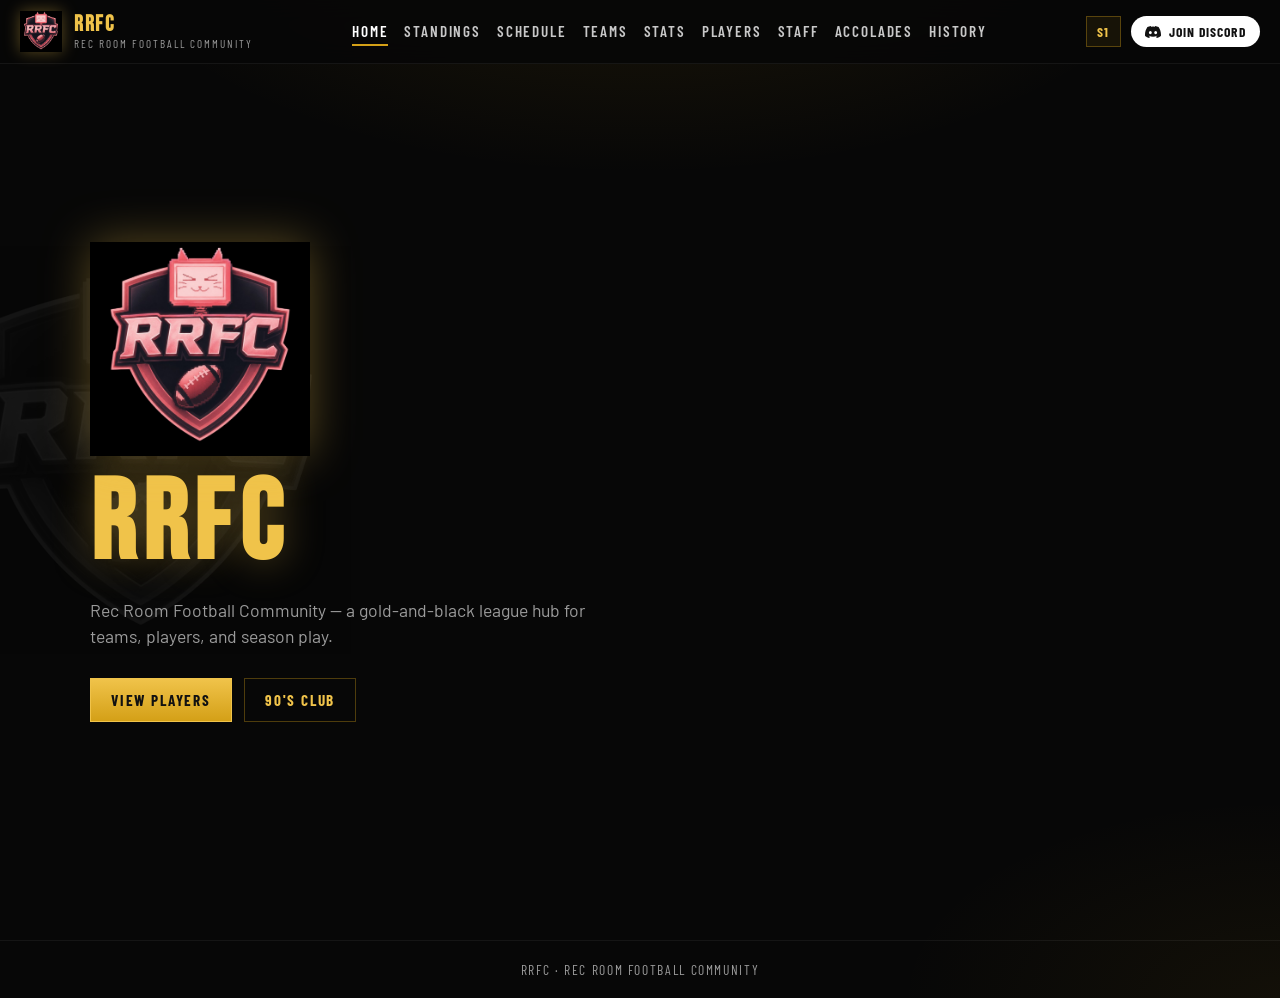
==== index.html @ 1520e2e9 "Add RRFC league website" ====
<!DOCTYPE html>
<html lang="en">
  <head>
    <meta charset="UTF-8" />
    <meta name="viewport" content="width=device-width, initial-scale=1" />
    <title>RRFC — Rec Room Football Community</title>
    <meta name="description" content="Rec Room Football Community — league hub for standings, schedule, teams, and players." />
    <link rel="icon" href="assets/logo.png" type="image/png" />
    <link rel="preconnect" href="https://fonts.googleapis.com" />
    <link rel="preconnect" href="https://fonts.gstatic.com" crossorigin />
    <link
      href="https://fonts.googleapis.com/css2?family=Barlow+Condensed:wght@500;600;700&family=Barlow:wght@400;500;600&family=Bebas+Neue&display=swap"
      rel="stylesheet"
    />
    <link rel="stylesheet" href="css/styles.css" />
  </head>
  <body>
    <header class="site-header">
      <a class="brand" href="index.html">
        <img src="assets/logo.png" alt="RRFC logo" />
        <div class="brand-text">
          <strong>RRFC</strong>
          <span>Rec Room Football Community</span>
        </div>
      </a>

      <nav class="nav" id="nav" aria-label="Primary">
        <a class="active" href="index.html">Home</a>
        <a href="standings.html">Standings</a>
        <a href="schedule.html">Schedule</a>
        <a href="teams.html">Teams</a>
        <a href="stats.html">Stats</a>
        <a href="players.html">Players</a>
        <a href="staff.html">Staff</a>
        <a href="accolades.html">Accolades</a>
        <a href="history.html">History</a>
      </nav>

      <div class="header-actions">
        <span class="season-pill">S1</span>
        <a class="btn-discord" href="https://discord.gg/rrfc" target="_blank" rel="noopener noreferrer">
          <svg viewBox="0 0 24 24" aria-hidden="true" fill="currentColor">
            <path
              d="M20.317 4.37a19.8 19.8 0 0 0-4.885-1.515.074.074 0 0 0-.079.037c-.21.375-.444.864-.608 1.25a18.27 18.27 0 0 0-5.487 0 12.64 12.64 0 0 0-.617-1.25.077.077 0 0 0-.079-.037A19.74 19.74 0 0 0 3.677 4.37a.07.07 0 0 0-.032.027C.533 9.046-.32 13.58.099 18.057a.08.08 0 0 0 .031.057 19.9 19.9 0 0 0 5.993 3.03.078.078 0 0 0 .084-.028c.462-.63.874-1.295 1.226-1.994a.076.076 0 0 0-.041-.106 13.1 13.1 0 0 1-1.872-.892.077.077 0 0 1-.008-.128c.126-.094.252-.192.373-.292a.074.074 0 0 1 .078-.01c3.928 1.793 8.18 1.793 12.062 0a.074.074 0 0 1 .079.009c.12.1.247.198.373.292a.077.077 0 0 1-.006.127 12.3 12.3 0 0 1-1.873.892.077.077 0 0 0-.041.107c.36.698.772 1.362 1.225 1.993a.076.076 0 0 0 .084.028 19.84 19.84 0 0 0 6.002-3.03.077.077 0 0 0 .032-.054c.5-5.177-.838-9.674-3.549-13.66a.061.061 0 0 0-.031-.03zM8.02 15.33c-1.183 0-2.157-1.085-2.157-2.419 0-1.333.956-2.419 2.157-2.419 1.21 0 2.176 1.096 2.157 2.42 0 1.333-.956 2.418-2.157 2.418zm7.975 0c-1.183 0-2.157-1.085-2.157-2.419 0-1.333.955-2.419 2.157-2.419 1.21 0 2.176 1.096 2.157 2.42 0 1.333-.946 2.418-2.157 2.418z"
            />
          </svg>
          <span>Join Discord</span>
        </a>
        <button class="menu-toggle" type="button" data-menu-toggle aria-expanded="false">Menu</button>
      </div>
    </header>

    <main>
      <section class="home-hero">
        <img class="league-mark" src="assets/logo.png" alt="" />
        <h1>RRFC</h1>
        <p>
          Rec Room Football Community — a gold-and-black league hub for teams, players, and
          season play.
        </p>
        <div class="cta-row">
          <a class="btn-primary" href="players.html">View Players</a>
          <a class="btn-ghost" href="players.html#club-90">90's Club</a>
        </div>
      </section>
    </main>

    <footer class="site-footer">RRFC · Rec Room Football Community</footer>
    <script src="js/main.js"></script>
  </body>
</html>
---- css/styles.css ----
/* RRFC — Gold & Black */
:root {
  --bg: #070707;
  --bg-elevated: #101010;
  --bg-soft: #161616;
  --gold: #d4a017;
  --gold-bright: #f0c34a;
  --gold-dim: #8a6a12;
  --gold-glow: rgba(240, 195, 74, 0.35);
  --text: #f5f5f5;
  --muted: #9b9b9b;
  --line: rgba(212, 160, 23, 0.35);
  --rank: #1f8a6e;
  --rank-text: #d8fff3;
  --danger: #c43c3c;
  --nav-h: 64px;
  --font-display: "Bebas Neue", "Impact", sans-serif;
  --font-ui: "Barlow Condensed", "Arial Narrow", sans-serif;
  --font-body: "Barlow", "Segoe UI", sans-serif;
}

*,
*::before,
*::after {
  box-sizing: border-box;
}

html {
  scroll-behavior: smooth;
}

body {
  margin: 0;
  min-height: 100vh;
  color: var(--text);
  font-family: var(--font-body);
  background:
    radial-gradient(ellipse 80% 50% at 50% -10%, rgba(212, 160, 23, 0.12), transparent 55%),
    radial-gradient(ellipse 60% 40% at 100% 100%, rgba(212, 160, 23, 0.06), transparent 50%),
    var(--bg);
  overflow-x: hidden;
}

body::before {
  content: "";
  position: fixed;
  inset: 0;
  pointer-events: none;
  z-index: 0;
  opacity: 0.07;
  background-image: url("../assets/logo.png");
  background-repeat: no-repeat;
  background-position: left -8% center, right -8% center;
  background-size: min(42vw, 420px), min(42vw, 420px);
  filter: grayscale(1) contrast(1.1);
}

a {
  color: inherit;
  text-decoration: none;
}

img {
  max-width: 100%;
  display: block;
}

.site-header {
  position: sticky;
  top: 0;
  z-index: 50;
  height: var(--nav-h);
  display: flex;
  align-items: center;
  justify-content: space-between;
  gap: 1rem;
  padding: 0 1.25rem;
  background: rgba(7, 7, 7, 0.92);
  border-bottom: 1px solid rgba(255, 255, 255, 0.06);
  backdrop-filter: blur(12px);
}

.brand {
  display: flex;
  align-items: center;
  gap: 0.75rem;
  flex-shrink: 0;
}

.brand img {
  width: 42px;
  height: 42px;
  object-fit: contain;
  filter: drop-shadow(0 0 8px var(--gold-glow));
  animation: logo-pulse 4s ease-in-out infinite;
}

.brand-text {
  display: flex;
  flex-direction: column;
  line-height: 1;
}

.brand-text strong {
  font-family: var(--font-display);
  font-size: 1.35rem;
  letter-spacing: 0.08em;
  color: var(--gold-bright);
}

.brand-text span {
  font-family: var(--font-ui);
  font-size: 0.7rem;
  letter-spacing: 0.18em;
  text-transform: uppercase;
  color: var(--muted);
  margin-top: 0.2rem;
}

.nav {
  display: flex;
  align-items: center;
  justify-content: center;
  gap: 0.15rem 1rem;
  flex-wrap: wrap;
  font-family: var(--font-ui);
  font-size: 0.95rem;
  font-weight: 600;
  letter-spacing: 0.12em;
  text-transform: uppercase;
}

.nav a {
  color: rgba(255, 255, 255, 0.78);
  padding: 0.25rem 0;
  border-bottom: 2px solid transparent;
  transition: color 0.2s ease, border-color 0.2s ease;
}

.nav a:hover,
.nav a.active {
  color: #fff;
  border-bottom-color: var(--gold);
}

.header-actions {
  display: flex;
  align-items: center;
  gap: 0.65rem;
  flex-shrink: 0;
}

.season-pill {
  font-family: var(--font-ui);
  font-weight: 700;
  letter-spacing: 0.08em;
  font-size: 0.85rem;
  padding: 0.35rem 0.65rem;
  border: 1px solid var(--line);
  color: var(--gold-bright);
  background: rgba(212, 160, 23, 0.08);
}

.btn-discord {
  display: inline-flex;
  align-items: center;
  gap: 0.45rem;
  font-family: var(--font-ui);
  font-weight: 700;
  letter-spacing: 0.08em;
  text-transform: uppercase;
  font-size: 0.85rem;
  padding: 0.45rem 0.9rem;
  border-radius: 999px;
  background: #fff;
  color: #111;
  transition: transform 0.2s ease, box-shadow 0.2s ease;
}

.btn-discord:hover {
  transform: translateY(-1px);
  box-shadow: 0 6px 18px rgba(255, 255, 255, 0.15);
}

.btn-discord svg {
  width: 16px;
  height: 16px;
}

.menu-toggle {
  display: none;
  background: transparent;
  border: 1px solid var(--line);
  color: var(--gold-bright);
  font-family: var(--font-ui);
  letter-spacing: 0.1em;
  text-transform: uppercase;
  padding: 0.4rem 0.7rem;
  cursor: pointer;
}

main {
  position: relative;
  z-index: 1;
  width: min(1100px, calc(100% - 2rem));
  margin: 0 auto;
  padding: 2.5rem 0 4rem;
}

/* Home */
.home-hero {
  min-height: calc(100vh - var(--nav-h) - 4rem);
  display: grid;
  align-content: center;
  gap: 1.25rem;
  padding: 2rem 0 3rem;
  animation: rise 0.8s ease both;
}

.home-hero .league-mark {
  width: min(220px, 45vw);
  filter: drop-shadow(0 0 24px var(--gold-glow));
  animation: logo-pulse 4s ease-in-out infinite;
}

.home-hero h1 {
  margin: 0;
  font-family: var(--font-display);
  font-size: clamp(3.5rem, 12vw, 7rem);
  letter-spacing: 0.06em;
  line-height: 0.9;
  color: var(--gold-bright);
  text-shadow: 0 0 40px var(--gold-glow);
}

.home-hero p {
  margin: 0;
  max-width: 34rem;
  color: var(--muted);
  font-size: 1.1rem;
  line-height: 1.5;
}

.cta-row {
  display: flex;
  flex-wrap: wrap;
  gap: 0.75rem;
  margin-top: 0.5rem;
}

.btn-primary,
.btn-ghost {
  display: inline-flex;
  align-items: center;
  justify-content: center;
  font-family: var(--font-ui);
  font-weight: 700;
  letter-spacing: 0.12em;
  text-transform: uppercase;
  font-size: 0.95rem;
  padding: 0.75rem 1.25rem;
  transition: transform 0.2s ease, background 0.2s ease, border-color 0.2s ease;
}

.btn-primary {
  background: linear-gradient(180deg, var(--gold-bright), var(--gold));
  color: #111;
  border: 1px solid var(--gold-bright);
}

.btn-primary:hover {
  transform: translateY(-2px);
}

.btn-ghost {
  border: 1px solid var(--line);
  color: var(--gold-bright);
  background: transparent;
}

.btn-ghost:hover {
  border-color: var(--gold-bright);
  transform: translateY(-2px);
}

/* Player profile */
.player-layout {
  display: grid;
  grid-template-columns: minmax(220px, 340px) 1fr;
  gap: 2.5rem;
  align-items: center;
  animation: rise 0.7s ease both;
}

.player-avatar {
  position: relative;
  aspect-ratio: 3 / 4;
  background:
    linear-gradient(180deg, transparent 55%, rgba(0, 0, 0, 0.85)),
    radial-gradient(circle at 50% 30%, rgba(212, 160, 23, 0.15), transparent 55%),
    var(--bg-soft);
  border: 1px solid rgba(255, 255, 255, 0.06);
  overflow: hidden;
}

.player-avatar img {
  width: 100%;
  height: 100%;
  object-fit: cover;
  object-position: center top;
}

.avatar-placeholder {
  width: 100%;
  height: 100%;
  display: grid;
  place-items: center;
  font-family: var(--font-ui);
  letter-spacing: 0.16em;
  text-transform: uppercase;
  color: var(--muted);
  background:
    repeating-linear-gradient(
      -45deg,
      transparent,
      transparent 8px,
      rgba(255, 255, 255, 0.02) 8px,
      rgba(255, 255, 255, 0.02) 16px
    );
}

.player-info {
  display: flex;
  flex-direction: column;
  gap: 0.85rem;
  min-width: 0;
}

.team-name {
  margin: 0;
  font-family: var(--font-ui);
  font-size: 0.95rem;
  font-weight: 600;
  letter-spacing: 0.22em;
  text-transform: uppercase;
  color: var(--gold-bright);
}

.player-name-row {
  display: flex;
  flex-wrap: wrap;
  align-items: center;
  gap: 0.75rem 1rem;
}

.player-name {
  margin: 0;
  font-family: var(--font-display);
  font-size: clamp(3.5rem, 10vw, 6.5rem);
  letter-spacing: 0.04em;
  line-height: 0.9;
}

.player-meta {
  margin: 0;
  font-family: var(--font-ui);
  font-size: 1.05rem;
  letter-spacing: 0.08em;
  color: var(--muted);
}

.badge {
  display: inline-flex;
  align-items: center;
  gap: 0.4rem;
  font-family: var(--font-ui);
  font-weight: 700;
  letter-spacing: 0.08em;
  text-transform: uppercase;
  font-size: 0.8rem;
  padding: 0.4rem 0.65rem;
  border: 1px solid var(--line);
  background: rgba(0, 0, 0, 0.55);
  color: var(--gold-bright);
  animation: badge-in 0.6s ease both;
}

.badge.trophy::before {
  content: "🏆";
  font-size: 0.85rem;
}

.badge-row {
  display: flex;
  flex-wrap: wrap;
  gap: 0.5rem;
}

.badge.rank {
  background: rgba(31, 138, 110, 0.2);
  border-color: rgba(61, 201, 164, 0.45);
  color: var(--rank-text);
  animation-delay: 0.1s;
}

.badge.rank:nth-child(2) {
  animation-delay: 0.18s;
}

.rating-row {
  display: flex;
  flex-wrap: wrap;
  align-items: center;
  gap: 0.75rem;
  margin-top: 0.35rem;
}

.ovr {
  width: 88px;
  height: 88px;
  display: grid;
  place-content: center;
  text-align: center;
  border: 2px solid var(--gold);
  background: linear-gradient(160deg, rgba(212, 160, 23, 0.18), rgba(0, 0, 0, 0.4));
  box-shadow: 0 0 24px var(--gold-glow);
  animation: ovr-glow 3s ease-in-out infinite;
}

.ovr strong {
  font-family: var(--font-display);
  font-size: 2.4rem;
  line-height: 1;
  color: var(--gold-bright);
}

.ovr span {
  font-family: var(--font-ui);
  font-size: 0.85rem;
  letter-spacing: 0.16em;
  color: var(--muted);
}

.status-icons {
  display: flex;
  align-items: center;
  gap: 0.55rem;
}

.status-icon {
  width: 36px;
  height: 36px;
  display: grid;
  place-items: center;
  border: 1px solid rgba(255, 255, 255, 0.12);
  background: var(--bg-elevated);
  font-size: 1rem;
}

.page-title {
  margin: 0 0 1.5rem;
  font-family: var(--font-display);
  font-size: clamp(2.5rem, 6vw, 4rem);
  letter-spacing: 0.06em;
  color: var(--gold-bright);
}

.players-intro {
  margin: -0.5rem 0 2rem;
}

.club-section {
  margin-bottom: 2.75rem;
  animation: rise 0.6s ease both;
}

.club-heading {
  display: flex;
  flex-wrap: wrap;
  align-items: baseline;
  justify-content: space-between;
  gap: 0.5rem 1rem;
  margin-bottom: 1rem;
  padding-bottom: 0.65rem;
  border-bottom: 1px solid var(--line);
}

.club-heading h2 {
  margin: 0;
  font-family: var(--font-display);
  font-size: clamp(1.8rem, 4vw, 2.4rem);
  letter-spacing: 0.06em;
  color: var(--gold-bright);
}

.club-heading span {
  font-family: var(--font-ui);
  letter-spacing: 0.12em;
  text-transform: uppercase;
  color: var(--muted);
  font-size: 0.9rem;
}

.players-grid {
  display: grid;
  grid-template-columns: repeat(auto-fill, minmax(180px, 1fr));
  gap: 0.75rem;
}

.player-note {
  margin: 0;
  color: var(--gold-bright);
  font-size: 0.95rem;
  line-height: 1.4;
  max-width: 28rem;
}

.back-link {
  margin: 0.75rem 0 0;
  font-family: var(--font-ui);
  letter-spacing: 0.08em;
  text-transform: uppercase;
  font-size: 0.9rem;
}

.back-link a {
  color: var(--muted);
  transition: color 0.2s ease;
}

.back-link a:hover {
  color: var(--gold-bright);
}

.player-card {
  display: grid;
  grid-template-columns: 56px 1fr;
  grid-template-rows: auto auto;
  column-gap: 0.75rem;
  align-items: center;
  padding: 0.85rem;
  border: 1px solid rgba(255, 255, 255, 0.08);
  background: rgba(16, 16, 16, 0.85);
  transition: border-color 0.2s ease, transform 0.2s ease, box-shadow 0.2s ease;
  animation: rise 0.6s ease both;
}

.player-card:hover {
  border-color: var(--gold);
  transform: translateY(-3px);
  box-shadow: 0 10px 28px rgba(0, 0, 0, 0.35);
}

.player-card-icon {
  grid-row: 1 / span 2;
  width: 56px;
  height: 56px;
  border: 1px solid var(--line);
  background: var(--bg-soft);
  overflow: hidden;
  display: grid;
  place-items: center;
}

.player-card-icon img {
  width: 100%;
  height: 100%;
  object-fit: cover;
}

.player-card-icon.fallback {
  font-family: var(--font-ui);
  font-size: 0.85rem;
  letter-spacing: 0.08em;
  color: var(--gold-dim);
}

.player-card .name {
  font-family: var(--font-display);
  font-size: 1.55rem;
  letter-spacing: 0.04em;
  line-height: 1;
}

.player-card .meta {
  font-family: var(--font-ui);
  letter-spacing: 0.1em;
  text-transform: uppercase;
  color: var(--muted);
  font-size: 0.85rem;
}

/* Icon editor */
.editor-main {
  width: min(1100px, calc(100% - 2rem));
}

.editor-toolbar {
  display: flex;
  flex-wrap: wrap;
  gap: 0.85rem 1rem;
  align-items: end;
  margin: 1.5rem 0 1rem;
}

.editor-search,
.editor-filter {
  display: flex;
  flex-direction: column;
  gap: 0.35rem;
  font-family: var(--font-ui);
  letter-spacing: 0.1em;
  text-transform: uppercase;
  font-size: 0.8rem;
  color: var(--muted);
}

.editor-search input,
.editor-filter select {
  min-width: 200px;
  padding: 0.55rem 0.7rem;
  border: 1px solid var(--line);
  background: var(--bg-elevated);
  color: var(--text);
  font-family: var(--font-body);
  font-size: 1rem;
}

.editor-progress {
  margin-left: auto;
  font-family: var(--font-ui);
  letter-spacing: 0.12em;
  text-transform: uppercase;
  color: var(--gold-bright);
  font-size: 0.95rem;
}

.editor-actions {
  display: flex;
  flex-wrap: wrap;
  gap: 0.75rem;
  align-items: center;
  margin-bottom: 1.5rem;
}

.editor-hint {
  flex-basis: 100%;
  margin: 0;
  color: var(--muted);
  font-size: 0.92rem;
  line-height: 1.45;
}

.editor-hint code {
  color: var(--gold-bright);
  font-size: 0.85em;
}

.btn-small {
  padding: 0.45rem 0.75rem;
  font-size: 0.8rem;
}

.btn-small:disabled {
  opacity: 0.35;
  cursor: not-allowed;
}

.icon-editor-grid {
  display: grid;
  gap: 0.65rem;
}

.icon-edit-card {
  display: grid;
  grid-template-columns: 72px 1fr auto;
  gap: 0.85rem;
  align-items: center;
  padding: 0.75rem;
  border: 1px solid rgba(255, 255, 255, 0.08);
  background: rgba(16, 16, 16, 0.9);
}

.icon-edit-avatar {
  position: relative;
  width: 72px;
  height: 72px;
  border: 1px solid var(--line);
  background: var(--bg-soft);
  overflow: hidden;
}

.icon-edit-avatar img {
  width: 100%;
  height: 100%;
  object-fit: cover;
}

.icon-edit-fallback {
  position: absolute;
  inset: 0;
  display: grid;
  place-items: center;
  font-family: var(--font-ui);
  letter-spacing: 0.08em;
  text-transform: uppercase;
  font-size: 0.75rem;
  color: var(--muted);
}

.icon-edit-info {
  display: flex;
  flex-direction: column;
  gap: 0.2rem;
  min-width: 0;
}

.icon-edit-info strong {
  font-family: var(--font-display);
  font-size: 1.5rem;
  letter-spacing: 0.04em;
}

.icon-edit-info span {
  font-family: var(--font-ui);
  letter-spacing: 0.08em;
  text-transform: uppercase;
  color: var(--muted);
  font-size: 0.85rem;
}

.icon-edit-buttons {
  display: flex;
  flex-wrap: wrap;
  gap: 0.4rem;
  justify-content: flex-end;
}

@media (max-width: 640px) {
  .icon-edit-card {
    grid-template-columns: 64px 1fr;
  }

  .icon-edit-buttons {
    grid-column: 1 / -1;
    justify-content: stretch;
  }

  .icon-edit-buttons .btn-small {
    flex: 1;
  }

  .editor-progress {
    margin-left: 0;
  }
}

.stub-note {
  max-width: 40rem;
  color: var(--muted);
  line-height: 1.6;
  font-size: 1.05rem;
}

.history-jump {
  display: flex;
  flex-wrap: wrap;
  gap: 0.5rem;
  margin: 1.25rem 0 2rem;
}

.history-jump a {
  font-family: var(--font-ui);
  letter-spacing: 0.12em;
  text-transform: uppercase;
  font-size: 0.85rem;
  font-weight: 700;
  padding: 0.45rem 0.8rem;
  border: 1px solid var(--line);
  color: var(--gold-bright);
  transition: background 0.2s ease, border-color 0.2s ease;
}

.history-jump a:hover {
  background: rgba(212, 160, 23, 0.12);
  border-color: var(--gold-bright);
}

.history-league {
  margin-bottom: 2.75rem;
  animation: rise 0.6s ease both;
}

.history-league-head {
  display: flex;
  flex-wrap: wrap;
  align-items: flex-start;
  justify-content: space-between;
  gap: 0.75rem 1rem;
  margin-bottom: 1rem;
  padding-bottom: 0.75rem;
  border-bottom: 1px solid var(--line);
}

.history-league-head h2 {
  margin: 0;
  font-family: var(--font-display);
  font-size: clamp(2rem, 5vw, 2.8rem);
  letter-spacing: 0.06em;
  color: var(--gold-bright);
}

.history-league-head p {
  margin: 0.35rem 0 0;
  color: var(--muted);
  font-size: 0.95rem;
}

.league-status {
  font-family: var(--font-ui);
  letter-spacing: 0.14em;
  text-transform: uppercase;
  font-size: 0.8rem;
  font-weight: 700;
  padding: 0.35rem 0.65rem;
  border: 1px solid rgba(255, 255, 255, 0.15);
}

.league-status.live {
  color: #d8fff3;
  border-color: rgba(61, 201, 164, 0.45);
  background: rgba(31, 138, 110, 0.2);
}

.league-status.inactive {
  color: var(--muted);
  background: rgba(255, 255, 255, 0.04);
}

.history-league.is-legacy {
  opacity: 0.92;
}

.chip-list {
  display: grid;
  gap: 0.55rem;
}

.chip-row {
  display: grid;
  grid-template-columns: 64px 1fr auto;
  gap: 0.85rem;
  align-items: center;
  padding: 0.85rem 1rem;
  border: 1px solid rgba(255, 255, 255, 0.08);
  background: rgba(16, 16, 16, 0.88);
}

.chip-season {
  font-family: var(--font-display);
  font-size: 1.6rem;
  letter-spacing: 0.04em;
  color: var(--gold-bright);
}

.chip-main h3 {
  margin: 0;
  font-family: var(--font-ui);
  font-size: 1.15rem;
  font-weight: 700;
  letter-spacing: 0.04em;
  text-transform: uppercase;
}

.chip-main p {
  margin: 0.2rem 0 0;
  color: var(--muted);
  font-size: 0.95rem;
}

.chip-mvp {
  text-align: right;
}

.chip-mvp span {
  display: block;
  font-family: var(--font-ui);
  letter-spacing: 0.12em;
  text-transform: uppercase;
  font-size: 0.75rem;
  color: var(--muted);
}

.chip-mvp strong {
  font-family: var(--font-ui);
  font-size: 1.05rem;
  letter-spacing: 0.04em;
  color: var(--gold-bright);
}

.accolade-block {
  margin-bottom: 2rem;
  padding-bottom: 1.5rem;
  border-bottom: 1px solid rgba(255, 255, 255, 0.06);
}

.accolade-block h2 {
  margin: 0 0 0.75rem;
  font-family: var(--font-display);
  font-size: 2rem;
  letter-spacing: 0.06em;
  color: var(--gold-bright);
}

.accolade-highlight {
  margin: 0;
  font-size: 1.15rem;
  line-height: 1.5;
}

.accolade-sub {
  margin: 0.4rem 0 0;
  color: var(--muted);
}

.mvp-leaderboard {
  display: grid;
  gap: 0.4rem;
  max-width: 28rem;
}

.leaders-grid {
  display: grid;
  grid-template-columns: repeat(2, minmax(0, 1fr));
  gap: 2rem;
}

.leaders-grid .mvp-leaderboard {
  max-width: none;
}

.leaders-grid h2 {
  margin-bottom: 0.35rem;
}

.mvp-row em {
  font-style: normal;
  color: var(--gold);
  margin-right: 0.55rem;
  letter-spacing: 0.1em;
  text-transform: uppercase;
  font-size: 0.85em;
}

@media (max-width: 720px) {
  .leaders-grid {
    grid-template-columns: 1fr;
  }
}

.mvp-row {
  display: flex;
  justify-content: space-between;
  gap: 1rem;
  padding: 0.55rem 0.75rem;
  border: 1px solid rgba(255, 255, 255, 0.08);
  background: rgba(16, 16, 16, 0.85);
  font-family: var(--font-ui);
  letter-spacing: 0.06em;
}

.mvp-row strong {
  color: var(--gold-bright);
}

.award-seasons {
  display: grid;
  grid-template-columns: repeat(2, minmax(0, 1fr));
  gap: 1.5rem 2rem;
  margin-top: 1rem;
}

.award-season {
  padding: 1rem 0 1.25rem;
  border-bottom: 1px solid rgba(255, 255, 255, 0.08);
  background: transparent;
}

.award-season-head h3 {
  margin: 0 0 0.75rem;
  font-family: var(--font-display);
  font-size: 1.7rem;
  letter-spacing: 0.06em;
  color: var(--gold-bright);
}

.award-grid {
  display: flex;
  flex-direction: column;
  gap: 0;
}

.award-pill {
  display: grid;
  grid-template-columns: 6.5rem 1fr;
  gap: 0.75rem;
  align-items: center;
  padding: 0.65rem 0;
  border: none;
  border-bottom: 1px solid rgba(255, 255, 255, 0.06);
  background: transparent;
}

.award-pill:last-child {
  border-bottom: none;
}

.award-pill span {
  font-family: var(--font-ui);
  letter-spacing: 0.12em;
  text-transform: uppercase;
  font-size: 0.8rem;
  color: var(--muted);
}

.award-pill strong {
  font-family: var(--font-ui);
  font-size: 1.1rem;
  letter-spacing: 0.03em;
  color: var(--text);
}

.award-pill:has(span[title="Most Valuable Player"]) {
  border-color: rgba(212, 160, 23, 0.25);
  background: transparent;
}

.award-pill:has(span[title="Most Valuable Player"]) span {
  color: var(--gold);
}

.award-pill:has(span[title="Most Valuable Player"]) strong {
  color: var(--gold-bright);
}

@media (max-width: 720px) {
  .award-seasons {
    grid-template-columns: 1fr;
  }
}

@media (max-width: 700px) {
  .chip-row {
    grid-template-columns: 52px 1fr;
  }

  .chip-mvp {
    grid-column: 2;
    text-align: left;
  }
}

.site-footer {
  position: relative;
  z-index: 1;
  border-top: 1px solid rgba(255, 255, 255, 0.06);
  padding: 1.25rem;
  text-align: center;
  color: var(--muted);
  font-family: var(--font-ui);
  letter-spacing: 0.12em;
  text-transform: uppercase;
  font-size: 0.85rem;
}

@keyframes rise {
  from {
    opacity: 0;
    transform: translateY(16px);
  }
  to {
    opacity: 1;
    transform: translateY(0);
  }
}

@keyframes logo-pulse {
  0%,
  100% {
    filter: drop-shadow(0 0 8px var(--gold-glow));
  }
  50% {
    filter: drop-shadow(0 0 18px rgba(240, 195, 74, 0.55));
  }
}

@keyframes badge-in {
  from {
    opacity: 0;
    transform: translateY(6px);
  }
  to {
    opacity: 1;
    transform: translateY(0);
  }
}

@keyframes ovr-glow {
  0%,
  100% {
    box-shadow: 0 0 18px var(--gold-glow);
  }
  50% {
    box-shadow: 0 0 32px rgba(240, 195, 74, 0.55);
  }
}

@media (max-width: 960px) {
  .nav {
    display: none;
  }

  .nav.open {
    display: flex;
    position: absolute;
    top: var(--nav-h);
    left: 0;
    right: 0;
    flex-direction: column;
    align-items: stretch;
    gap: 0;
    padding: 0.75rem;
    background: rgba(7, 7, 7, 0.98);
    border-bottom: 1px solid rgba(255, 255, 255, 0.08);
  }

  .nav.open a {
    padding: 0.7rem 0.5rem;
    border-bottom: 1px solid rgba(255, 255, 255, 0.06);
  }

  .menu-toggle {
    display: inline-flex;
  }

  .brand-text span {
    display: none;
  }

  .player-layout {
    grid-template-columns: 1fr;
    gap: 1.5rem;
  }

  .player-avatar {
    max-width: 320px;
    margin: 0 auto;
  }
}

@media (max-width: 520px) {
  .header-actions .btn-discord span {
    display: none;
  }

  .season-pill {
    display: none;
  }
}
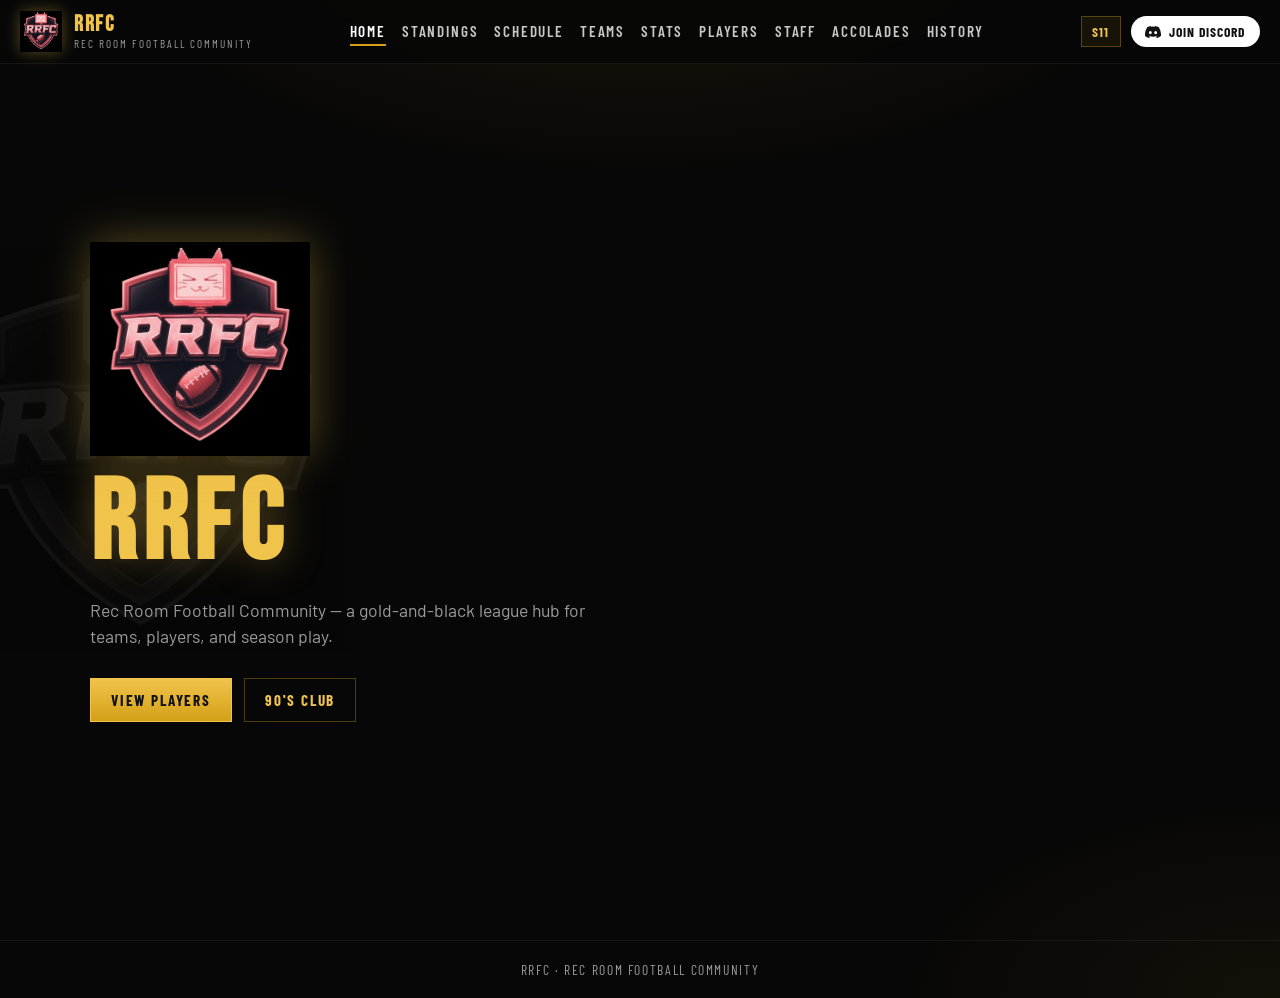
==== commit 865a1ea8: "update" ====
--- a/index.html
+++ b/index.html
@@ -37,7 +37,7 @@
       </nav>
 
       <div class="header-actions">
-        <span class="season-pill">S1</span>
+        <span class="season-pill">S11</span>
         <a class="btn-discord" href="https://discord.gg/rrfc" target="_blank" rel="noopener noreferrer">
           <svg viewBox="0 0 24 24" aria-hidden="true" fill="currentColor">
             <path
--- a/css/styles.css
+++ b/css/styles.css
@@ -708,6 +708,10 @@
   color: var(--muted);
 }
 
+.icon-edit-fallback[hidden] {
+  display: none !important;
+}
+
 .icon-edit-info {
   display: flex;
   flex-direction: column;
@@ -848,10 +852,10 @@
 
 .chip-row {
   display: grid;
-  grid-template-columns: 64px 1fr auto;
-  gap: 0.85rem;
-  align-items: center;
-  padding: 0.85rem 1rem;
+  grid-template-columns: 52px 28px 1fr auto;
+  gap: 0.65rem;
+  align-items: center;
+  padding: 0.75rem 1rem;
   border: 1px solid rgba(255, 255, 255, 0.08);
   background: rgba(16, 16, 16, 0.88);
 }
@@ -863,8 +867,20 @@
   color: var(--gold-bright);
 }
 
+.chip-logo {
+  width: 28px;
+  height: 28px;
+  display: grid;
+  place-items: center;
+  overflow: hidden;
+}
+
+.chip-main h3,
+.chip-main p {
+  margin: 0;
+}
+
 .chip-main h3 {
-  margin: 0;
   font-family: var(--font-ui);
   font-size: 1.15rem;
   font-weight: 700;
@@ -873,9 +889,213 @@
 }
 
 .chip-main p {
-  margin: 0.2rem 0 0;
+  margin-top: 0.2rem;
   color: var(--muted);
   font-size: 0.95rem;
+}
+
+.team-logo-sm {
+  width: 24px !important;
+  height: 24px !important;
+  max-width: 24px !important;
+  max-height: 24px !important;
+  object-fit: contain;
+  display: block;
+  flex-shrink: 0;
+}
+
+.team-logo-sm.is-missing {
+  display: none !important;
+}
+
+.teams-grid {
+  display: grid;
+  grid-template-columns: repeat(auto-fill, minmax(200px, 1fr));
+  gap: 1rem;
+}
+
+.team-card {
+  display: block;
+  padding: 1rem 0.5rem;
+  border: none;
+  background: transparent;
+  text-align: center;
+  animation: rise 0.6s ease both;
+  transition: transform 0.2s ease;
+  color: inherit;
+  text-decoration: none;
+  cursor: pointer;
+}
+
+.team-card:hover {
+  transform: translateY(-4px);
+}
+
+.team-card:hover .team-card-name {
+  color: var(--gold-bright);
+}
+
+.team-card-logo {
+  position: relative;
+  width: 96px;
+  height: 96px;
+  margin: 0 auto 0.85rem;
+  border: none;
+  background: transparent;
+  overflow: hidden;
+  display: grid;
+  place-items: center;
+}
+
+.team-card-logo img {
+  width: 100%;
+  height: 100%;
+  object-fit: contain;
+}
+
+.team-card-name {
+  font-family: var(--font-ui);
+  font-weight: 700;
+  letter-spacing: 0.04em;
+  text-transform: uppercase;
+  font-size: 1.05rem;
+  transition: color 0.2s ease;
+}
+
+.team-card-meta {
+  margin-top: 0.25rem;
+  font-family: var(--font-ui);
+  letter-spacing: 0.1em;
+  text-transform: uppercase;
+  color: var(--muted);
+  font-size: 0.8rem;
+}
+
+.team-hero {
+  display: grid;
+  grid-template-columns: 120px 1fr;
+  gap: 1.25rem;
+  align-items: center;
+  margin-bottom: 2rem;
+  animation: rise 0.6s ease both;
+}
+
+.team-hero-logo {
+  width: 120px;
+  height: 120px;
+  display: grid;
+  place-items: center;
+  overflow: hidden;
+}
+
+.team-hero-logo img {
+  width: 100%;
+  height: 100%;
+  object-fit: contain;
+}
+
+.team-hero h1 {
+  margin: 0;
+  font-family: var(--font-display);
+  font-size: clamp(2.2rem, 6vw, 3.5rem);
+  letter-spacing: 0.05em;
+  color: var(--gold-bright);
+  line-height: 0.95;
+}
+
+.roster-list {
+  display: grid;
+  gap: 0.45rem;
+  max-width: 36rem;
+}
+
+.roster-row {
+  display: grid;
+  grid-template-columns: 48px 1fr auto;
+  gap: 0.75rem;
+  align-items: center;
+  padding: 0.55rem 0.65rem;
+  border-bottom: 1px solid rgba(255, 255, 255, 0.06);
+  color: inherit;
+  text-decoration: none;
+  transition: background 0.15s ease;
+}
+
+a.roster-row:hover {
+  background: rgba(212, 160, 23, 0.08);
+}
+
+.roster-row.is-plain {
+  cursor: default;
+}
+
+.roster-row-icon {
+  width: 48px;
+  height: 48px;
+  overflow: hidden;
+  display: grid;
+  place-items: center;
+  background: var(--bg-soft);
+}
+
+.roster-row-icon img {
+  width: 100%;
+  height: 100%;
+  object-fit: cover;
+}
+
+.roster-row-icon.fallback {
+  font-family: var(--font-ui);
+  font-size: 0.75rem;
+  letter-spacing: 0.08em;
+  color: var(--gold-dim);
+}
+
+.roster-row strong {
+  font-family: var(--font-ui);
+  font-size: 1.15rem;
+  letter-spacing: 0.04em;
+}
+
+.roster-row span {
+  font-family: var(--font-ui);
+  letter-spacing: 0.1em;
+  text-transform: uppercase;
+  font-size: 0.8rem;
+  color: var(--muted);
+}
+
+@media (max-width: 560px) {
+  .team-hero {
+    grid-template-columns: 1fr;
+    justify-items: start;
+  }
+}
+
+.editor-tabs {
+  display: flex;
+  flex-wrap: wrap;
+  gap: 0.45rem;
+  margin: 1.25rem 0 0.5rem;
+}
+
+.editor-tab {
+  font-family: var(--font-ui);
+  font-weight: 700;
+  letter-spacing: 0.1em;
+  text-transform: uppercase;
+  font-size: 0.85rem;
+  padding: 0.55rem 0.9rem;
+  border: 1px solid var(--line);
+  background: transparent;
+  color: var(--muted);
+  cursor: pointer;
+}
+
+.editor-tab.active {
+  color: #111;
+  background: linear-gradient(180deg, var(--gold-bright), var(--gold));
+  border-color: var(--gold-bright);
 }
 
 .chip-mvp {
@@ -1051,11 +1271,11 @@
 
 @media (max-width: 700px) {
   .chip-row {
-    grid-template-columns: 52px 1fr;
+    grid-template-columns: 44px 24px 1fr;
   }
 
   .chip-mvp {
-    grid-column: 2;
+    grid-column: 2 / -1;
     text-align: left;
   }
 }
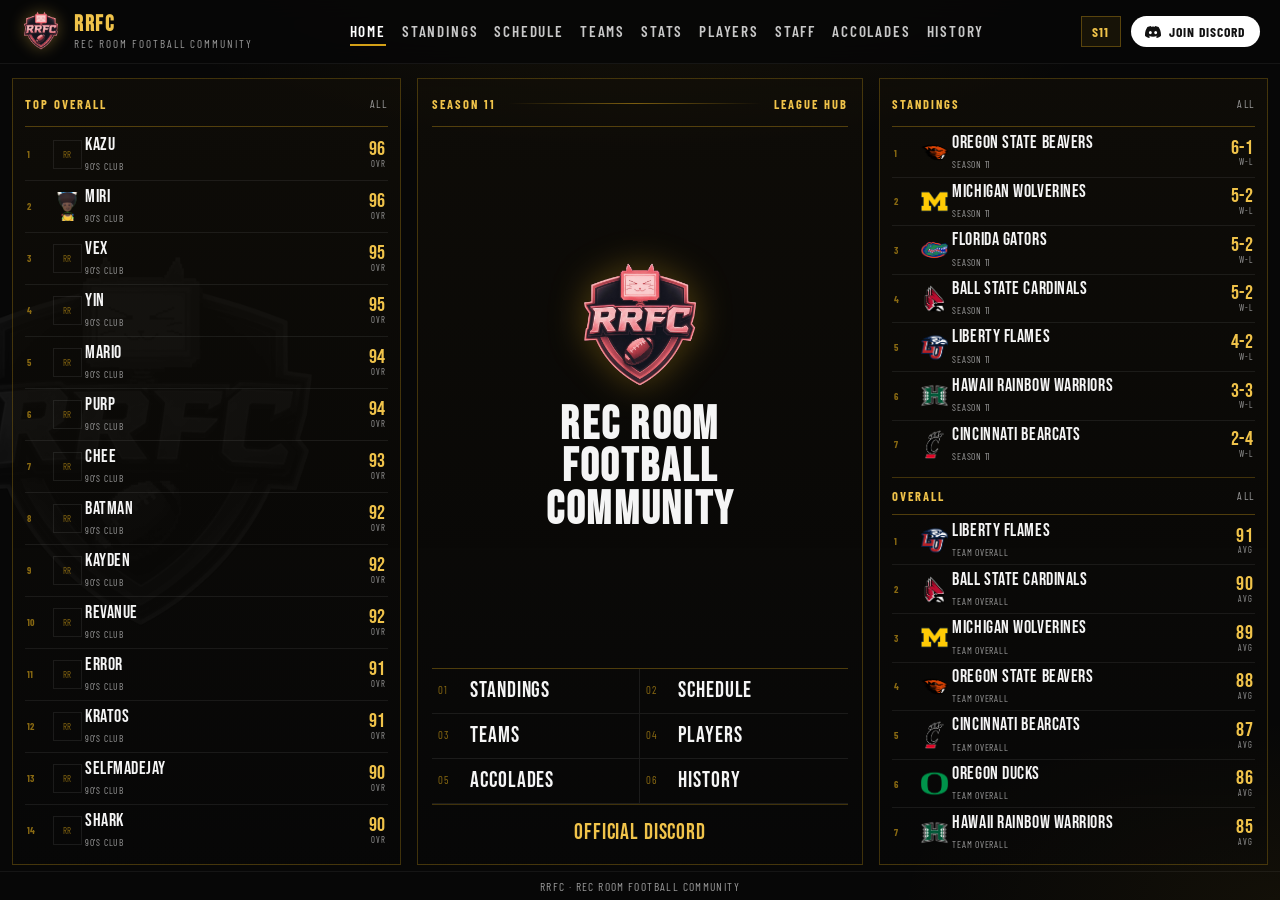
==== commit 456f3859: "update" ====
--- a/index.html
+++ b/index.html
@@ -3,8 +3,11 @@
   <head>
     <meta charset="UTF-8" />
     <meta name="viewport" content="width=device-width, initial-scale=1" />
-    <title>RRFC — Rec Room Football Community</title>
-    <meta name="description" content="Rec Room Football Community — league hub for standings, schedule, teams, and players." />
+    <title>Rec Room Football Community — RRFC</title>
+    <meta
+      name="description"
+      content="Rec Room Football Community — league hub for standings, schedule, teams, and players."
+    />
     <link rel="icon" href="assets/logo.png" type="image/png" />
     <link rel="preconnect" href="https://fonts.googleapis.com" />
     <link rel="preconnect" href="https://fonts.gstatic.com" crossorigin />
@@ -14,7 +17,7 @@
     />
     <link rel="stylesheet" href="css/styles.css" />
   </head>
-  <body>
+  <body class="home-page">
     <header class="site-header">
       <a class="brand" href="index.html">
         <img src="assets/logo.png" alt="RRFC logo" />
@@ -50,22 +53,72 @@
       </div>
     </header>
 
-    <main>
-      <section class="home-hero">
-        <img class="league-mark" src="assets/logo.png" alt="" />
-        <h1>RRFC</h1>
-        <p>
-          Rec Room Football Community — a gold-and-black league hub for teams, players, and
-          season play.
-        </p>
-        <div class="cta-row">
-          <a class="btn-primary" href="players.html">View Players</a>
-          <a class="btn-ghost" href="players.html#club-90">90's Club</a>
+    <main class="home-stage">
+      <aside class="home-rail home-rail-left" aria-labelledby="home-players-title">
+        <div class="home-panel-head">
+          <h3 id="home-players-title">Top Overall</h3>
+          <a href="players.html">All</a>
+        </div>
+        <div id="home-top-players"></div>
+      </aside>
+
+      <section class="home-center" aria-label="Rec Room Football Community">
+        <div class="home-plate">
+          <div class="home-plate-head">
+            <span>Season 11</span>
+            <span class="home-plate-rule" aria-hidden="true"></span>
+            <span>League Hub</span>
+          </div>
+
+          <div class="home-plate-brand">
+            <img class="home-hero-mark" src="assets/logo.png" alt="" />
+            <h1>Rec Room Football Community</h1>
+          </div>
+
+          <nav class="home-board" aria-label="League directory">
+            <a href="standings.html"><em>01</em><span>Standings</span></a>
+            <a href="schedule.html"><em>02</em><span>Schedule</span></a>
+            <a href="teams.html"><em>03</em><span>Teams</span></a>
+            <a href="players.html"><em>04</em><span>Players</span></a>
+            <a href="accolades.html"><em>05</em><span>Accolades</span></a>
+            <a href="history.html"><em>06</em><span>History</span></a>
+            <a
+              class="home-board-discord"
+              href="https://discord.gg/rrfc"
+              target="_blank"
+              rel="noopener noreferrer"
+            >
+              Official Discord
+            </a>
+          </nav>
         </div>
       </section>
+
+      <aside class="home-rail home-rail-right" aria-label="Standings and power">
+        <div class="home-rail-stack">
+          <div class="home-rail-block">
+            <div class="home-panel-head">
+              <h3 id="home-standings-title">Standings</h3>
+              <a href="standings.html">All</a>
+            </div>
+            <div id="home-top-standings"></div>
+          </div>
+          <div class="home-rail-block">
+            <div class="home-panel-head">
+              <h3 id="home-power-title">Overall</h3>
+              <a href="teams.html">All</a>
+            </div>
+            <div id="home-top-teams"></div>
+          </div>
+        </div>
+      </aside>
     </main>
 
-    <footer class="site-footer">RRFC · Rec Room Football Community</footer>
+    <footer class="site-footer home-footer">RRFC · Rec Room Football Community</footer>
+    <script src="js/players-data.js"></script>
+    <script src="js/icons.js"></script>
+    <script src="js/teams-data.js"></script>
+    <script src="js/standings-data.js"></script>
     <script src="js/main.js"></script>
   </body>
 </html>
--- a/css/styles.css
+++ b/css/styles.css
@@ -208,37 +208,383 @@
 }
 
 /* Home */
-.home-hero {
-  min-height: calc(100vh - var(--nav-h) - 4rem);
-  display: grid;
-  align-content: center;
-  gap: 1.25rem;
-  padding: 2rem 0 3rem;
-  animation: rise 0.8s ease both;
-}
-
-.home-hero .league-mark {
-  width: min(220px, 45vw);
-  filter: drop-shadow(0 0 24px var(--gold-glow));
-  animation: logo-pulse 4s ease-in-out infinite;
-}
-
-.home-hero h1 {
+body.home-page {
+  min-height: 100vh;
+  display: flex;
+  flex-direction: column;
+}
+
+body.home-page main.home-stage {
+  --home-head-h: 2.35rem;
+  width: min(1280px, calc(100% - 1.5rem));
+  max-width: none;
+  margin: 0 auto;
+  padding: 0.85rem 0 0.35rem;
+  flex: 1;
+  min-height: 0;
+  display: grid;
+  grid-template-columns: 1fr 1.15fr 1fr;
+  gap: 1rem;
+  align-items: stretch;
+  overflow: hidden;
+}
+
+body.home-page .home-footer {
+  padding: 0.45rem 1rem;
+  font-size: 0.72rem;
+}
+
+.home-rail,
+.home-center {
+  min-width: 0;
+  min-height: 0;
+  display: flex;
+  flex-direction: column;
+  border: 1px solid rgba(212, 160, 23, 0.28);
+  background:
+    linear-gradient(180deg, rgba(20, 16, 8, 0.55), rgba(8, 8, 8, 0.35));
+}
+
+.home-rail {
+  padding: 0.65rem 0.75rem 0.5rem;
+  animation: rise 0.65s ease both;
+}
+
+.home-rail-left {
+  animation-delay: 0.04s;
+}
+
+.home-rail-right {
+  animation-delay: 0.1s;
+}
+
+.home-center {
+  animation: rise 0.7s ease both;
+}
+
+.home-panel-head,
+.home-plate-head {
+  height: var(--home-head-h);
+  display: flex;
+  align-items: center;
+  justify-content: space-between;
+  gap: 0.75rem;
   margin: 0;
+  padding: 0 0 0.45rem;
+  border-bottom: 1px solid rgba(212, 160, 23, 0.35);
+  flex-shrink: 0;
+}
+
+.home-panel-head h3,
+.home-plate-head {
+  margin: 0;
+  font-family: var(--font-ui);
+  font-weight: 700;
+  letter-spacing: 0.16em;
+  text-transform: uppercase;
+  font-size: 0.78rem;
+  color: var(--gold-bright);
+}
+
+.home-panel-head a {
+  font-family: var(--font-ui);
+  letter-spacing: 0.14em;
+  text-transform: uppercase;
+  font-size: 0.7rem;
+  color: var(--muted);
+}
+
+.home-panel-head a:hover {
+  color: var(--gold-bright);
+}
+
+.home-plate {
+  flex: 1;
+  min-height: 0;
+  display: grid;
+  grid-template-rows: var(--home-head-h) minmax(0, 1fr) auto;
+  gap: 0;
+  padding: 0.65rem 0.9rem 0.75rem;
+}
+
+.home-plate-head {
+  width: 100%;
+  padding-left: 0;
+  padding-right: 0;
+}
+
+.home-plate-head span:first-child,
+.home-plate-head span:last-child {
+  white-space: nowrap;
+}
+
+.home-plate-rule {
+  flex: 1;
+  height: 1px;
+  background: linear-gradient(
+    90deg,
+    transparent,
+    rgba(212, 160, 23, 0.55),
+    transparent
+  );
+}
+
+.home-plate-brand {
+  display: flex;
+  flex-direction: column;
+  align-items: center;
+  justify-content: center;
+  text-align: center;
+  gap: 0.65rem;
+  min-height: 0;
+  padding: 0.75rem 0.25rem;
+}
+
+.home-hero-mark {
+  width: min(150px, 34%);
+  max-height: 18vh;
+  object-fit: contain;
+  filter: drop-shadow(0 0 18px rgba(212, 160, 23, 0.35));
+}
+
+.home-plate-brand h1 {
+  margin: 0;
+  max-width: 14ch;
   font-family: var(--font-display);
-  font-size: clamp(3.5rem, 12vw, 7rem);
+  font-size: clamp(2.1rem, 3.6vw, 3.35rem);
+  letter-spacing: 0.05em;
+  line-height: 0.92;
+  color: var(--text);
+  text-wrap: balance;
+}
+
+.home-lead {
+  margin: 0;
+  max-width: 28ch;
+  color: var(--muted);
+  font-family: var(--font-ui);
+  font-size: 0.92rem;
   letter-spacing: 0.06em;
-  line-height: 0.9;
-  color: var(--gold-bright);
-  text-shadow: 0 0 40px var(--gold-glow);
-}
-
-.home-hero p {
-  margin: 0;
-  max-width: 34rem;
-  color: var(--muted);
-  font-size: 1.1rem;
-  line-height: 1.5;
+  line-height: 1.35;
+}
+
+.home-board {
+  display: grid;
+  grid-template-columns: 1fr 1fr;
+  border-top: 1px solid rgba(212, 160, 23, 0.35);
+  margin-top: 0.15rem;
+}
+
+.home-board a {
+  display: grid;
+  grid-template-columns: 1.6rem 1fr;
+  gap: 0.45rem;
+  align-items: center;
+  padding: 0.7rem 0.35rem;
+  border-bottom: 1px solid rgba(255, 255, 255, 0.08);
+  border-right: 1px solid rgba(255, 255, 255, 0.08);
+  font-family: var(--font-display);
+  font-size: 1.35rem;
+  letter-spacing: 0.04em;
+  line-height: 1;
+  color: var(--text);
+  transition: color 0.15s ease, background 0.15s ease;
+}
+
+.home-board a:nth-child(2n) {
+  border-right: none;
+}
+
+.home-board a.home-board-discord {
+  grid-column: 1 / -1;
+  display: flex;
+  align-items: center;
+  justify-content: center;
+  border-right: none;
+  border-top: 1px solid rgba(212, 160, 23, 0.28);
+  border-bottom: none;
+  color: var(--gold-bright);
+  text-align: center;
+  min-height: 3rem;
+  padding: 1.05rem 0.35rem 0.55rem;
+  line-height: 1;
+}
+
+.home-board a em {
+  font-family: var(--font-ui);
+  font-style: normal;
+  font-size: 0.68rem;
+  letter-spacing: 0.12em;
+  color: var(--gold-dim);
+}
+
+.home-board a:hover {
+  color: var(--gold-bright);
+  background: rgba(212, 160, 23, 0.07);
+}
+
+.home-rail #home-top-players,
+.home-rail #home-top-teams,
+.home-rail #home-top-standings {
+  min-height: 0;
+  flex: 1;
+  display: flex;
+  flex-direction: column;
+  overflow: hidden;
+  padding-top: 0.15rem;
+}
+
+.home-rail-stack {
+  display: flex;
+  flex-direction: column;
+  gap: 0.55rem;
+  min-height: 0;
+  flex: 1;
+}
+
+.home-rail-block {
+  display: flex;
+  flex-direction: column;
+  min-height: 0;
+  flex: 1 1 0;
+}
+
+.home-rail-right .home-panel-head {
+  margin-top: 0;
+}
+
+.home-rail-block + .home-rail-block .home-panel-head {
+  border-top: 1px solid rgba(212, 160, 23, 0.28);
+  padding-top: 0.45rem;
+  height: auto;
+  min-height: var(--home-head-h);
+}
+
+.home-rank {
+  display: flex;
+  flex-direction: column;
+  flex: 1;
+  min-height: 0;
+  height: 100%;
+  gap: 0;
+}
+
+.home-rank-row {
+  display: grid;
+  grid-template-columns: 1.25rem minmax(22px, 1.6em) minmax(0, 1fr) auto;
+  gap: 0.4rem;
+  align-items: center;
+  flex: 1 1 0;
+  min-height: 0;
+  padding: 0.1rem 0.1rem;
+  border-bottom: 1px solid rgba(255, 255, 255, 0.07);
+  transition: background 0.15s ease;
+}
+
+.home-rank-row:last-child {
+  border-bottom: none;
+}
+
+.home-rank-row:hover {
+  background: rgba(212, 160, 23, 0.06);
+}
+
+.home-rank-row .rank {
+  font-family: var(--font-ui);
+  font-size: clamp(0.58rem, 1.1vh, 0.72rem);
+  font-weight: 700;
+  letter-spacing: 0.08em;
+  color: var(--gold-dim);
+}
+
+.home-rank-row .thumb {
+  width: clamp(22px, 3.2vh, 30px);
+  height: clamp(22px, 3.2vh, 30px);
+  overflow: hidden;
+  display: grid;
+  place-items: center;
+  background: transparent;
+}
+
+.home-rank-row .thumb img {
+  width: 100%;
+  height: 100%;
+  object-fit: cover;
+  object-position: center top;
+}
+
+.home-rank-row .thumb.fallback {
+  font-family: var(--font-ui);
+  font-size: 0.55rem;
+  letter-spacing: 0.08em;
+  color: var(--gold-dim);
+  border: 1px solid rgba(255, 255, 255, 0.08);
+}
+
+.home-rank-row .copy {
+  min-width: 0;
+}
+
+.home-rank-row .copy strong {
+  display: block;
+  font-family: var(--font-display);
+  font-size: clamp(0.85rem, 2.1vh, 1.15rem);
+  letter-spacing: 0.03em;
+  line-height: 1;
+  font-weight: 400;
+  white-space: nowrap;
+  overflow: hidden;
+  text-overflow: ellipsis;
+}
+
+.home-rank-row .copy span {
+  font-family: var(--font-ui);
+  letter-spacing: 0.08em;
+  text-transform: uppercase;
+  font-size: clamp(0.52rem, 1.05vh, 0.64rem);
+  color: var(--muted);
+}
+
+.home-rank-row .stat {
+  font-family: var(--font-display);
+  font-size: clamp(0.95rem, 2.2vh, 1.3rem);
+  letter-spacing: 0.03em;
+  color: var(--gold-bright);
+  line-height: 1;
+  text-align: right;
+}
+
+.home-rank-row .stat small {
+  display: block;
+  font-family: var(--font-ui);
+  font-size: clamp(0.48rem, 0.95vh, 0.58rem);
+  letter-spacing: 0.12em;
+  color: var(--muted);
+}
+
+@media (max-width: 980px) {
+  body.home-page main.home-stage {
+    width: min(720px, calc(100% - 1.25rem));
+    grid-template-columns: 1fr;
+    overflow: auto;
+    height: auto;
+    min-height: calc(100vh - var(--nav-h) - 3rem);
+  }
+
+  .home-center {
+    order: -1;
+  }
+
+  .home-hero-mark {
+    max-height: none;
+    width: min(140px, 36vw);
+  }
+
+  .home-rail #home-top-players,
+  .home-rail #home-top-teams,
+  .home-rail #home-top-standings {
+    overflow: visible;
+  }
 }
 
 .cta-row {
@@ -284,49 +630,78 @@
 }
 
 /* Player profile */
+body.player-profile-page main {
+  min-height: calc(100vh - var(--nav-h) - 5rem);
+  display: flex;
+  flex-direction: column;
+  justify-content: flex-start;
+  padding-top: 0.35rem;
+  padding-bottom: 2rem;
+}
+
+.player-profile {
+  width: 100%;
+  animation: rise 0.7s ease both;
+}
+
+.player-season {
+  margin: 0 0 1rem;
+  text-align: center;
+  font-family: var(--font-ui);
+  font-weight: 600;
+  font-size: clamp(2.6rem, 8vw, 4.8rem);
+  letter-spacing: 0.28em;
+  padding-left: 0.28em; /* optical center with wide tracking */
+  line-height: 1;
+  text-transform: uppercase;
+  color: var(--team-text, var(--gold-bright));
+  -webkit-text-stroke: 4px #fff;
+  paint-order: stroke fill;
+}
+
 .player-layout {
   display: grid;
-  grid-template-columns: minmax(220px, 340px) 1fr;
+  grid-template-columns: minmax(260px, 400px) 1fr;
   gap: 2.5rem;
-  align-items: center;
-  animation: rise 0.7s ease both;
+  /* Bottom-align avatar line with the OVR box (last item in .player-info). */
+  align-items: end;
+  width: 100%;
+}
+
+.player-profile > .back-link {
+  margin-top: 1.1rem;
 }
 
 .player-avatar {
   position: relative;
-  aspect-ratio: 3 / 4;
-  background:
-    linear-gradient(180deg, transparent 55%, rgba(0, 0, 0, 0.85)),
-    radial-gradient(circle at 50% 30%, rgba(212, 160, 23, 0.15), transparent 55%),
-    var(--bg-soft);
-  border: 1px solid rgba(255, 255, 255, 0.06);
+  width: 100%;
+  margin-top: 0;
+  background: transparent;
+  border: none;
+  border-bottom: 4px solid var(--team-row-line, var(--gold));
   overflow: hidden;
+  line-height: 0;
+  align-self: end;
 }
 
 .player-avatar img {
+  display: block;
   width: 100%;
-  height: 100%;
-  object-fit: cover;
-  object-position: center top;
+  height: auto;
+  mix-blend-mode: lighten;
 }
 
 .avatar-placeholder {
   width: 100%;
-  height: 100%;
+  min-height: 12rem;
   display: grid;
   place-items: center;
   font-family: var(--font-ui);
   letter-spacing: 0.16em;
   text-transform: uppercase;
   color: var(--muted);
-  background:
-    repeating-linear-gradient(
-      -45deg,
-      transparent,
-      transparent 8px,
-      rgba(255, 255, 255, 0.02) 8px,
-      rgba(255, 255, 255, 0.02) 16px
-    );
+  background: transparent;
+  line-height: normal;
 }
 
 .player-info {
@@ -336,14 +711,41 @@
   min-width: 0;
 }
 
-.team-name {
+.team-name,
+.player-team {
   margin: 0;
   font-family: var(--font-ui);
   font-size: 0.95rem;
   font-weight: 600;
-  letter-spacing: 0.22em;
-  text-transform: uppercase;
-  color: var(--gold-bright);
+  letter-spacing: 0.18em;
+  text-transform: uppercase;
+  color: var(--team-text, var(--gold-bright));
+  width: fit-content;
+  display: inline-flex;
+  align-items: center;
+  gap: 0.45rem;
+}
+
+.player-team a {
+  color: inherit;
+  text-decoration: none;
+}
+
+.player-team a[href]:hover {
+  color: var(--team-accent, var(--gold-bright));
+}
+
+.player-team.is-free-agent,
+.player-team.is-free-agent a {
+  color: var(--muted);
+  pointer-events: none;
+}
+
+.player-team .team-logo-sm {
+  width: 22px !important;
+  height: 22px !important;
+  max-width: 22px !important;
+  max-height: 22px !important;
 }
 
 .player-name-row {
@@ -361,6 +763,22 @@
   line-height: 0.9;
 }
 
+.player-profile-page .player-name {
+  color: var(--text);
+}
+
+.player-profile-page .back-link a:hover {
+  color: var(--team-text, var(--gold-bright));
+}
+
+body.team-themed.player-profile-page {
+  background:
+    radial-gradient(ellipse 85% 55% at 50% -12%, var(--team-primary-glow), transparent 58%),
+    radial-gradient(ellipse 55% 45% at 100% 100%, var(--team-secondary-glow), transparent 52%),
+    radial-gradient(ellipse 40% 35% at 0% 80%, var(--team-accent-soft), transparent 50%),
+    var(--bg);
+}
+
 .player-meta {
   margin: 0;
   font-family: var(--font-ui);
@@ -379,10 +797,18 @@
   text-transform: uppercase;
   font-size: 0.8rem;
   padding: 0.4rem 0.65rem;
-  border: 1px solid var(--line);
+  border: 1px solid var(--team-accent-soft, var(--line));
+  border-color: color-mix(in srgb, var(--team-text, var(--gold)) 45%, transparent);
   background: rgba(0, 0, 0, 0.55);
-  color: var(--gold-bright);
+  color: var(--team-text, var(--gold-bright));
   animation: badge-in 0.6s ease both;
+}
+
+.badge.trophy {
+  border-color: color-mix(in srgb, var(--badge-accent, var(--gold)) 70%, transparent);
+  color: var(--badge-accent, var(--gold-bright));
+  background: color-mix(in srgb, var(--badge-primary, var(--gold)) 22%, rgba(0, 0, 0, 0.72));
+  box-shadow: 0 0 16px color-mix(in srgb, var(--badge-accent, var(--gold)) 28%, transparent);
 }
 
 .badge.trophy::before {
@@ -394,6 +820,10 @@
   display: flex;
   flex-wrap: wrap;
   gap: 0.5rem;
+}
+
+.badge-row:empty {
+  display: none;
 }
 
 .badge.rank {
@@ -421,9 +851,13 @@
   display: grid;
   place-content: center;
   text-align: center;
-  border: 2px solid var(--gold);
-  background: linear-gradient(160deg, rgba(212, 160, 23, 0.18), rgba(0, 0, 0, 0.4));
-  box-shadow: 0 0 24px var(--gold-glow);
+  border: 2px solid var(--team-row-line, var(--gold));
+  background: linear-gradient(
+    160deg,
+    var(--team-row-fill, rgba(212, 160, 23, 0.18)),
+    rgba(0, 0, 0, 0.4)
+  );
+  box-shadow: 0 0 24px var(--team-primary-glow, var(--gold-glow));
   animation: ovr-glow 3s ease-in-out infinite;
 }
 
@@ -431,7 +865,7 @@
   font-family: var(--font-display);
   font-size: 2.4rem;
   line-height: 1;
-  color: var(--gold-bright);
+  color: var(--team-text, var(--gold-bright));
 }
 
 .ovr span {
@@ -555,8 +989,8 @@
   grid-row: 1 / span 2;
   width: 56px;
   height: 56px;
-  border: 1px solid var(--line);
-  background: var(--bg-soft);
+  border: 1px solid transparent;
+  background: transparent;
   overflow: hidden;
   display: grid;
   place-items: center;
@@ -566,6 +1000,7 @@
   width: 100%;
   height: 100%;
   object-fit: cover;
+  object-position: center top;
 }
 
 .player-card-icon.fallback {
@@ -588,6 +1023,33 @@
   text-transform: uppercase;
   color: var(--muted);
   font-size: 0.85rem;
+}
+
+a.player-ref {
+  color: inherit;
+  text-decoration: none;
+  border-bottom: 1px solid color-mix(in srgb, currentColor 45%, transparent);
+  transition: color 0.15s ease, border-color 0.15s ease;
+}
+
+a.player-ref:hover {
+  color: var(--gold-bright);
+  border-bottom-color: var(--gold-bright);
+}
+
+.ovr-prev {
+  margin-left: 0.35rem;
+  font-family: var(--font-ui);
+  letter-spacing: 0.08em;
+  text-transform: uppercase;
+  font-size: 0.78rem;
+  color: var(--gold-dim);
+}
+
+.ovr-prev-profile {
+  margin-left: 0;
+  font-size: 0.95rem;
+  color: var(--muted);
 }
 
 /* Icon editor */
@@ -852,8 +1314,9 @@
 
 .chip-row {
   display: grid;
-  grid-template-columns: 52px 28px 1fr auto;
-  gap: 0.65rem;
+  grid-template-columns: 44px 26px minmax(0, 1fr) auto;
+  column-gap: 0.35rem;
+  row-gap: 0.55rem;
   align-items: center;
   padding: 0.75rem 1rem;
   border: 1px solid rgba(255, 255, 255, 0.08);
@@ -868,11 +1331,15 @@
 }
 
 .chip-logo {
-  width: 28px;
-  height: 28px;
+  width: 26px;
+  height: 26px;
   display: grid;
   place-items: center;
   overflow: hidden;
+}
+
+.chip-main {
+  padding-left: 0.45rem;
 }
 
 .chip-main h3,
@@ -906,6 +1373,13 @@
 
 .team-logo-sm.is-missing {
   display: none !important;
+}
+
+/* Collapse empty logo slot when image is missing */
+.chip-logo:has(.team-logo-sm.is-missing),
+.chip-logo:empty {
+  width: 0;
+  min-width: 0;
 }
 
 .teams-grid {
@@ -953,45 +1427,94 @@
   object-fit: contain;
 }
 
-.team-card-name {
-  font-family: var(--font-ui);
-  font-weight: 700;
-  letter-spacing: 0.04em;
-  text-transform: uppercase;
-  font-size: 1.05rem;
-  transition: color 0.2s ease;
-}
-
-.team-card-meta {
-  margin-top: 0.25rem;
-  font-family: var(--font-ui);
-  letter-spacing: 0.1em;
-  text-transform: uppercase;
-  color: var(--muted);
-  font-size: 0.8rem;
-}
-
-.team-hero {
-  display: grid;
-  grid-template-columns: 120px 1fr;
-  gap: 1.25rem;
-  align-items: center;
-  margin-bottom: 2rem;
-  animation: rise 0.6s ease both;
-}
-
-.team-hero-logo {
-  width: 120px;
-  height: 120px;
-  display: grid;
-  place-items: center;
-  overflow: hidden;
-}
-
 .team-hero-logo img {
   width: 100%;
   height: 100%;
   object-fit: contain;
+}
+
+.team-card-name {
+  font-family: var(--font-ui);
+  font-weight: 700;
+  letter-spacing: 0.04em;
+  text-transform: uppercase;
+  font-size: 1.05rem;
+  transition: color 0.2s ease;
+}
+
+.team-card-meta {
+  margin-top: 0.25rem;
+  font-family: var(--font-ui);
+  letter-spacing: 0.1em;
+  text-transform: uppercase;
+  color: var(--muted);
+  font-size: 0.8rem;
+}
+
+body.team-themed {
+  background:
+    radial-gradient(ellipse 85% 55% at 50% -12%, var(--team-primary-glow), transparent 58%),
+    radial-gradient(ellipse 55% 45% at 100% 100%, var(--team-secondary-glow), transparent 52%),
+    radial-gradient(ellipse 40% 35% at 0% 80%, var(--team-accent-soft), transparent 50%),
+    var(--bg);
+}
+
+body.team-themed::before {
+  opacity: 0.04;
+}
+
+.team-page {
+  text-align: center;
+}
+
+.team-hero {
+  display: grid;
+  justify-items: center;
+  gap: 0.85rem;
+  margin-bottom: 1.75rem;
+  animation: rise 0.6s ease both;
+}
+
+.team-color-bar {
+  display: flex;
+  gap: 0.4rem;
+}
+
+.team-swatch {
+  width: 2.4rem;
+  height: 0.55rem;
+}
+
+.team-swatch.is-a {
+  background: var(--team-primary, var(--gold));
+}
+
+.team-swatch.is-b {
+  background: var(--team-secondary, #222);
+  box-shadow: inset 0 0 0 1px rgba(255, 255, 255, 0.18);
+}
+
+.team-swatch.is-c {
+  background: var(--team-accent, var(--gold-bright));
+}
+
+.team-hero > .team-card-meta {
+  margin: 0;
+  color: var(--muted);
+}
+
+.team-hero-logo {
+  width: 120px;
+  height: 120px;
+  display: grid;
+  place-items: center;
+  overflow: hidden;
+}
+
+.team-hero-copy {
+  display: grid;
+  gap: 0.35rem;
+  justify-items: center;
 }
 
 .team-hero h1 {
@@ -999,26 +1522,90 @@
   font-family: var(--font-display);
   font-size: clamp(2.2rem, 6vw, 3.5rem);
   letter-spacing: 0.05em;
-  color: var(--gold-bright);
+  color: var(--team-text, var(--gold-bright));
   line-height: 0.95;
+  text-align: center;
+}
+
+.team-avg {
+  display: grid;
+  justify-items: center;
+  gap: 0.15rem;
+  margin-top: 0.75rem;
+}
+
+.team-avg-value {
+  font-family: var(--font-display);
+  font-size: clamp(3.5rem, 10vw, 5.5rem);
+  line-height: 0.9;
+  letter-spacing: 0.04em;
+  color: var(--team-text, var(--gold-bright));
+}
+
+.team-avg-label {
+  font-family: var(--font-ui);
+  font-weight: 500;
+  letter-spacing: 0.1em;
+  text-transform: uppercase;
+  color: var(--muted);
+  font-size: 0.75rem;
+}
+
+.roster-title {
+  font-size: 2rem;
+  margin: 0 0 1rem;
+  color: var(--team-text, var(--gold-bright));
 }
 
 .roster-list {
   display: grid;
-  gap: 0.45rem;
-  max-width: 36rem;
+  gap: 0.65rem;
+  max-width: 38rem;
+  margin: 0 auto;
+  text-align: left;
+}
+
+.team-page .roster-row {
+  border: none;
+  background: var(--team-panel-soft, rgba(255, 255, 255, 0.04));
+}
+
+.team-page a.roster-row:hover {
+  filter: brightness(1.12);
+  background: color-mix(in srgb, var(--team-panel-soft, rgba(255, 255, 255, 0.06)) 80%, #fff);
+}
+
+.team-page .roster-row,
+.team-page .roster-row strong,
+.team-page a.roster-row,
+.team-page a.roster-row:visited {
+  color: var(--text);
+}
+
+.team-page .roster-row span {
+  color: color-mix(in srgb, var(--text) 70%, var(--muted));
+}
+
+.team-page .back-link a:hover {
+  color: var(--team-text, var(--gold-bright));
+}
+
+.team-page .back-link {
+  text-align: center;
 }
 
 .roster-row {
   display: grid;
-  grid-template-columns: 48px 1fr auto;
-  gap: 0.75rem;
-  align-items: center;
-  padding: 0.55rem 0.65rem;
-  border-bottom: 1px solid rgba(255, 255, 255, 0.06);
+  grid-template-columns: 3px 8px 58px minmax(0, 1fr) 6px;
+  gap: 0;
+  align-items: stretch;
+  min-height: 58px;
+  padding: 0;
+  border-bottom: none;
   color: inherit;
   text-decoration: none;
-  transition: background 0.15s ease;
+  overflow: hidden;
+  transition: filter 0.15s ease, background 0.15s ease;
 }
 
 a.roster-row:hover {
@@ -1029,46 +1616,83 @@
   cursor: default;
 }
 
+.roster-stripe {
+  display: block;
+  min-height: 100%;
+}
+
+.roster-stripe-edge {
+  background: #050505;
+}
+
+.roster-stripe-accent {
+  background: var(--team-row-line, var(--gold));
+}
+
+.roster-stripe-end {
+  background: var(--team-stripe-end, var(--gold-dim));
+}
+
 .roster-row-icon {
-  width: 48px;
-  height: 48px;
+  width: 58px;
+  height: 58px;
   overflow: hidden;
   display: grid;
   place-items: center;
-  background: var(--bg-soft);
+  background: transparent;
+  align-self: stretch;
+}
+
+.team-page .roster-row-icon {
+  background: var(--team-icon-fill, rgba(255, 255, 255, 0.08));
+  box-shadow: inset -1px 0 0 rgba(0, 0, 0, 0.35);
 }
 
 .roster-row-icon img {
   width: 100%;
   height: 100%;
   object-fit: cover;
+  object-position: center top;
 }
 
 .roster-row-icon.fallback {
   font-family: var(--font-ui);
-  font-size: 0.75rem;
+  font-size: 0.7rem;
   letter-spacing: 0.08em;
-  color: var(--gold-dim);
+  color: var(--muted);
+}
+
+.roster-row-copy {
+  display: flex;
+  align-items: center;
+  justify-content: space-between;
+  gap: 0.75rem;
+  padding: 0 0.9rem;
+  min-width: 0;
 }
 
 .roster-row strong {
   font-family: var(--font-ui);
   font-size: 1.15rem;
   letter-spacing: 0.04em;
-}
-
-.roster-row span {
+  white-space: nowrap;
+  overflow: hidden;
+  text-overflow: ellipsis;
+}
+
+.roster-row-copy span {
   font-family: var(--font-ui);
   letter-spacing: 0.1em;
   text-transform: uppercase;
   font-size: 0.8rem;
   color: var(--muted);
+  flex-shrink: 0;
 }
 
 @media (max-width: 560px) {
-  .team-hero {
-    grid-template-columns: 1fr;
-    justify-items: start;
+  .team-hero-logo {
+    width: 96px;
+    height: 96px;
   }
 }
 
@@ -1271,11 +1895,12 @@
 
 @media (max-width: 700px) {
   .chip-row {
-    grid-template-columns: 44px 24px 1fr;
+    grid-template-columns: 40px 24px minmax(0, 1fr);
+    column-gap: 0.3rem;
   }
 
   .chip-mvp {
-    grid-column: 2 / -1;
+    grid-column: 1 / -1;
     text-align: left;
   }
 }
@@ -1328,10 +1953,10 @@
 @keyframes ovr-glow {
   0%,
   100% {
-    box-shadow: 0 0 18px var(--gold-glow);
+    box-shadow: 0 0 18px var(--team-primary-glow, var(--gold-glow));
   }
   50% {
-    box-shadow: 0 0 32px rgba(240, 195, 74, 0.55);
+    box-shadow: 0 0 36px var(--team-glow-strong, rgba(240, 195, 74, 0.55));
   }
 }
 
@@ -1373,8 +1998,9 @@
   }
 
   .player-avatar {
-    max-width: 320px;
-    margin: 0 auto;
+    max-width: 380px;
+    margin-left: auto;
+    margin-right: auto;
   }
 }
 
@@ -1387,3 +2013,260 @@
     display: none;
   }
 }
+
+/* Schedule */
+.sched-week {
+  margin-bottom: 2.25rem;
+  animation: rise 0.55s ease both;
+}
+
+.sched-week-head {
+  display: flex;
+  flex-wrap: wrap;
+  align-items: baseline;
+  justify-content: space-between;
+  gap: 0.35rem 1rem;
+  margin-bottom: 0.75rem;
+  padding-bottom: 0.45rem;
+  border-bottom: 1px solid rgba(255, 255, 255, 0.08);
+}
+
+.sched-week-head h2 {
+  margin: 0;
+  font-family: var(--font-display);
+  font-size: clamp(1.6rem, 4vw, 2.2rem);
+  letter-spacing: 0.06em;
+  color: var(--gold-bright);
+}
+
+.sched-week-head p {
+  margin: 0;
+  font-family: var(--font-ui);
+  letter-spacing: 0.1em;
+  text-transform: uppercase;
+  color: var(--muted);
+  font-size: 0.85rem;
+}
+
+.sched-games {
+  display: grid;
+  gap: 0.5rem;
+}
+
+.sched-game {
+  display: grid;
+  grid-template-columns: 5.5rem 1fr;
+  gap: 0.75rem;
+  align-items: center;
+  padding: 0.65rem 0.75rem;
+  background: rgba(255, 255, 255, 0.03);
+  border-left: 3px solid var(--gold-dim);
+}
+
+.sched-time {
+  font-family: var(--font-ui);
+  font-weight: 600;
+  letter-spacing: 0.06em;
+  text-transform: uppercase;
+  color: var(--gold-bright);
+  font-size: 0.9rem;
+}
+
+.sched-matchup {
+  display: flex;
+  flex-wrap: wrap;
+  align-items: center;
+  gap: 0.45rem 0.65rem;
+}
+
+.sched-team {
+  display: inline-flex;
+  align-items: center;
+  gap: 0.45rem;
+  color: inherit;
+  text-decoration: none;
+}
+
+a.sched-team:hover strong {
+  color: var(--gold-bright);
+}
+
+.sched-team strong {
+  font-family: var(--font-ui);
+  font-size: 1.05rem;
+  letter-spacing: 0.03em;
+  text-transform: uppercase;
+}
+
+.sched-team.is-placeholder strong {
+  color: var(--muted);
+}
+
+.sched-vs {
+  font-family: var(--font-ui);
+  letter-spacing: 0.12em;
+  text-transform: uppercase;
+  color: var(--muted);
+  font-size: 0.75rem;
+}
+
+@media (max-width: 560px) {
+  .sched-game {
+    grid-template-columns: 1fr;
+    gap: 0.35rem;
+  }
+}
+
+/* Standings */
+.standings-page {
+  text-align: center;
+  min-height: calc(100vh - var(--nav-h) - 8rem);
+  display: flex;
+  flex-direction: column;
+  align-items: center;
+}
+
+.standings-page .page-title {
+  margin-bottom: 0.35rem;
+}
+
+.standings-page .players-intro {
+  margin: 0 0 2rem;
+}
+
+.standings-page [data-standings-root] {
+  width: min(920px, 100%);
+  flex: 1;
+  display: flex;
+  flex-direction: column;
+  justify-content: center;
+}
+
+.standings-table {
+  display: grid;
+  gap: 0.55rem;
+  width: 100%;
+  text-align: left;
+}
+
+.standings-head,
+.standings-row {
+  display: grid;
+  grid-template-columns: 3rem minmax(0, 1fr) 3.5rem 3.5rem 4.5rem;
+  gap: 0.75rem;
+  align-items: center;
+  padding: 0.85rem 1.1rem;
+}
+
+.standings-head {
+  font-family: var(--font-ui);
+  letter-spacing: 0.1em;
+  text-transform: uppercase;
+  color: var(--muted);
+  font-size: 0.9rem;
+  border-bottom: 1px solid rgba(255, 255, 255, 0.08);
+  padding-bottom: 0.75rem;
+}
+
+.standings-row {
+  background: rgba(255, 255, 255, 0.04);
+  border-left: 4px solid var(--gold-dim);
+  color: inherit;
+  text-decoration: none;
+  transition: background 0.15s ease, border-color 0.15s ease, transform 0.15s ease;
+}
+
+.standings-row:hover {
+  background: rgba(212, 160, 23, 0.1);
+  border-left-color: var(--gold-bright);
+  transform: translateX(2px);
+}
+
+.standings-rank {
+  font-family: var(--font-display);
+  font-size: 1.55rem;
+  letter-spacing: 0.04em;
+  color: var(--gold-bright);
+  line-height: 1;
+}
+
+.standings-team {
+  display: inline-flex;
+  align-items: center;
+  gap: 0.75rem;
+  min-width: 0;
+}
+
+.standings-team .team-logo-sm {
+  width: 36px !important;
+  height: 36px !important;
+  max-width: 36px !important;
+  max-height: 36px !important;
+}
+
+.standings-team strong {
+  font-family: var(--font-ui);
+  font-size: 1.25rem;
+  letter-spacing: 0.04em;
+  text-transform: uppercase;
+  white-space: nowrap;
+  overflow: hidden;
+  text-overflow: ellipsis;
+}
+
+.standings-head span:nth-child(1),
+.standings-row .standings-rank {
+  text-align: center;
+}
+
+.standings-head span:nth-child(n + 3),
+.standings-row > span:nth-child(n + 3) {
+  font-family: var(--font-ui);
+  font-weight: 700;
+  letter-spacing: 0.04em;
+  font-size: 1.15rem;
+  text-align: center;
+}
+
+.standings-head span:nth-child(n + 3) {
+  font-weight: 600;
+  font-size: 0.9rem;
+  color: var(--muted);
+}
+
+@media (max-width: 520px) {
+  .standings-head,
+  .standings-row {
+    grid-template-columns: 2rem minmax(0, 1fr) 2.25rem 2.25rem 3.25rem;
+    gap: 0.4rem;
+    padding: 0.7rem 0.55rem;
+  }
+
+  .standings-rank {
+    font-size: 1.25rem;
+  }
+
+  .standings-team {
+    gap: 0.45rem;
+  }
+
+  .standings-team .team-logo-sm {
+    width: 28px !important;
+    height: 28px !important;
+    max-width: 28px !important;
+    max-height: 28px !important;
+  }
+
+  .standings-team strong {
+    font-size: 1rem;
+  }
+
+  .standings-head span:nth-child(n + 3),
+  .standings-row > span:nth-child(n + 3) {
+    font-size: 1rem;
+  }
+
+  .standings-head span:nth-child(n + 3) {
+    font-size: 0.8rem;
+  }
+}
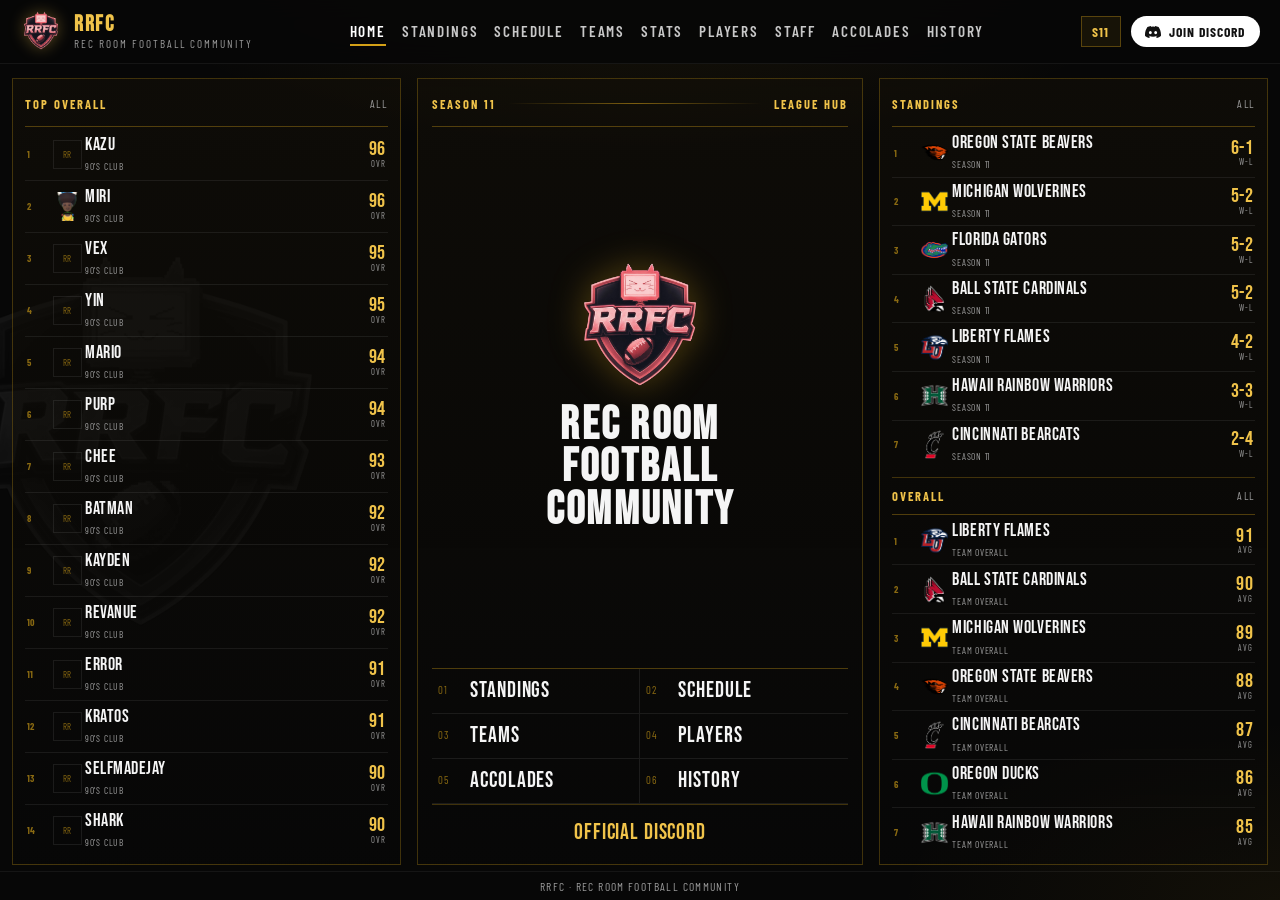
==== commit 2e7ba718: "Update" ====
--- a/index.html
+++ b/index.html
@@ -6,7 +6,7 @@
     <title>Rec Room Football Community — RRFC</title>
     <meta
       name="description"
-      content="Rec Room Football Community — league hub for standings, schedule, teams, and players."
+      content="Rec Room Football Community"
     />
     <link rel="icon" href="assets/logo.png" type="image/png" />
     <link rel="preconnect" href="https://fonts.googleapis.com" />
